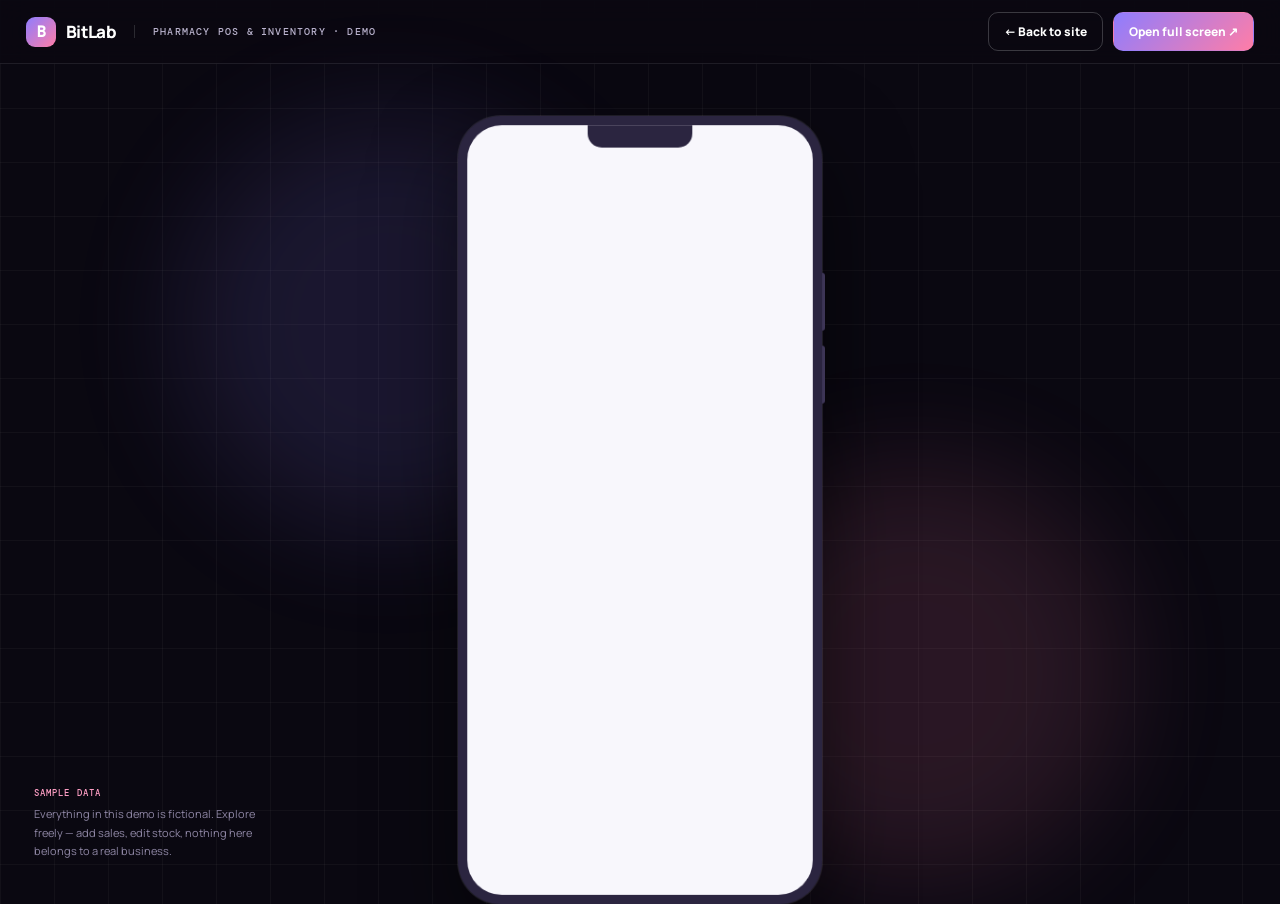
==== demo.html @ 770d40d0 "resolved some security issue and added a product" ====
<!DOCTYPE html>
<html lang="en">
<head>
  <meta charset="UTF-8">
  <meta name="viewport" content="width=device-width, initial-scale=1.0">
  <meta name="robots" content="index, follow">
  <meta name="description" content="Explore the BitLab Pharmacy POS & Inventory demo — a mobile-first app you can try right in your browser.">
  <title>Pharmacy POS Demo — BitLab</title>

  <script>
    /*
      The public Pharmacy demo shop (Shop 2 — no password, fictional data).
      When the branded subdomain is live, change this ONE value to
      "https://demo.bitlab.com" and keep it in sync with publicDemoProducts
      in script.js.

      Never point this at a real client shop. See website_shop_access_context.md.
    */
    window.BITLAB_DEMO_URL = "https://pharmacy-pos-pwa-production-2f29.up.railway.app";

    /*
      Runs before any CSS, fonts, or markup are fetched. This matters most for
      QR scans: a phone that lands here should bounce to the app immediately
      rather than downloading a desktop shell it will never render.
    */
    window.BITLAB_WANTS_SHELL = window.matchMedia(
      "(min-width: 1000px) and (pointer: fine) and (min-height: 561px)"
    ).matches;

    if (!window.BITLAB_WANTS_SHELL) {
      window.location.replace(window.BITLAB_DEMO_URL);
    }
  </script>

  <link rel="preconnect" href="https://pharmacy-pos-pwa-production-2f29.up.railway.app" crossorigin>
  <link rel="preconnect" href="https://fonts.googleapis.com">
  <style>
    @import url('https://fonts.googleapis.com/css2?family=DM+Mono:wght@400;500&family=Manrope:wght@400;500;600;700;800&display=swap');

    :root {
      --violet: #8e7dff;
      --pink: #ff7da7;
      --gradient: linear-gradient(135deg, #8e7dff 0%, #ff7da7 100%);
      --frame-w: 390px;
      --frame-h: 844px;
    }

    * { box-sizing: border-box; }
    html, body { height: 100%; }
    body {
      margin: 0;
      color: #fff;
      font-family: "Manrope", sans-serif;
      background:
        linear-gradient(rgba(255,255,255,.035) 1px, transparent 1px),
        linear-gradient(90deg, rgba(255,255,255,.035) 1px, transparent 1px),
        #0a0811;
      background-size: 54px 54px, 54px 54px, auto;
      display: flex;
      flex-direction: column;
      overflow: hidden;
    }
    a { color: inherit; text-decoration: none; }

    .demo-bar {
      flex: none;
      display: flex;
      align-items: center;
      gap: 18px;
      padding: 0 26px;
      min-height: 64px;
      border-bottom: 1px solid rgba(255,255,255,.09);
      background: rgba(10,8,17,.9);
      backdrop-filter: blur(14px);
    }
    .brand { display: inline-flex; align-items: center; gap: 10px; font-size: 17px; font-weight: 800; letter-spacing: -.04em; }
    .logo-slot {
      display: grid; place-items: center;
      width: 30px; height: 30px; border-radius: 9px;
      background: var(--gradient); color: #fff;
      font-family: "DM Mono", monospace; font-size: 15px;
    }
    .bar-label {
      padding-left: 18px;
      border-left: 1px solid rgba(255,255,255,.14);
      color: #b9b2cc;
      font: 500 10px "DM Mono", monospace;
      letter-spacing: .12em;
      text-transform: uppercase;
    }
    .bar-actions { margin-left: auto; display: flex; align-items: center; gap: 10px; }
    .bar-link {
      display: inline-flex; align-items: center; gap: 9px;
      padding: 10px 15px; border-radius: 10px;
      font-size: 12px; font-weight: 800;
      border: 1px solid rgba(255,255,255,.2);
      transition: background .2s ease, transform .2s ease;
    }
    .bar-link:hover { background: rgba(255,255,255,.08); transform: translateY(-1px); }
    .bar-link.solid { border-color: transparent; background: var(--gradient); }
    .bar-link.solid:hover { background: var(--gradient); filter: brightness(1.06); }

    .stage {
      flex: 1;
      min-height: 0;
      display: grid;
      place-items: center;
      padding: 24px 20px;
      position: relative;
    }
    .glow {
      position: absolute; width: 420px; height: 420px; border-radius: 50%;
      filter: blur(60px); opacity: .13; pointer-events: none;
    }
    .glow-a { background: #8e7dff; left: 14%; top: 6%; }
    .glow-b { background: #ff7da7; right: 12%; bottom: 2%; }

    .device-wrap {
      position: relative;
      transform-origin: center center;
      will-change: transform;
    }
    .device {
      position: relative;
      width: var(--frame-w);
      height: var(--frame-h);
      padding: 10px;
      border-radius: 46px;
      background: #2b2540;
      box-shadow:
        0 0 0 1px rgba(255,255,255,.09),
        0 40px 90px rgba(0,0,0,.55);
    }
    .device::before,
    .device::after {
      content: "";
      position: absolute;
      right: -3px;
      width: 3px;
      border-radius: 0 3px 3px 0;
      background: #3d3556;
    }
    .device::before { top: 168px; height: 62px; }
    .device::after { top: 246px; height: 62px; }

    .screen {
      position: relative;
      width: 100%;
      height: 100%;
      border-radius: 37px;
      overflow: hidden;
      background: #f8f7fc;
    }
    .screen iframe {
      display: block;
      width: 100%;
      height: 100%;
      border: 0;
    }
    .notch {
      position: absolute;
      top: 0; left: 50%; transform: translateX(-50%);
      width: 112px; height: 24px;
      border-radius: 0 0 15px 15px;
      background: #2b2540;
      z-index: 2;
      pointer-events: none;
    }

    /* Shown only if the app refuses to be embedded (X-Frame-Options / CSP). */
    .frame-fallback {
      position: absolute;
      inset: 0;
      display: none;
      place-content: center;
      gap: 16px;
      padding: 40px 32px;
      text-align: center;
      color: #2d264d;
      background: #f8f7fc;
      z-index: 3;
    }
    .frame-fallback.show { display: grid; }
    .frame-fallback strong { font-size: 18px; letter-spacing: -.035em; }
    .frame-fallback p { margin: 0; font-size: 12px; line-height: 1.7; color: #6b628a; }
    .frame-fallback a {
      justify-self: center;
      padding: 12px 18px; border-radius: 10px;
      background: var(--gradient); color: #fff;
      font-size: 12px; font-weight: 800;
    }

    .side-note {
      position: absolute;
      left: 34px; bottom: 28px;
      max-width: 250px;
      color: #8f87a5;
      font-size: 11px;
      line-height: 1.7;
    }
    .side-note b {
      display: block;
      margin-bottom: 6px;
      color: #ff9fc5;
      font: 500 9px "DM Mono", monospace;
      letter-spacing: .12em;
    }

    /* Tablets, touch laptops, and anything too short for a phone frame:
       the shell stops being useful, so send people to the app itself. */
    @media (max-width: 999px), (pointer: coarse), (max-height: 560px) {
      .stage, .side-note { display: none; }
      .redirect-note { display: grid; }
    }
    .redirect-note {
      display: none;
      flex: 1;
      place-content: center;
      gap: 14px;
      padding: 40px 28px;
      text-align: center;
    }
    .redirect-note p { margin: 0; color: #b9b2cc; font-size: 13px; line-height: 1.7; }
    .redirect-note a {
      justify-self: center;
      padding: 13px 18px; border-radius: 10px;
      background: var(--gradient); font-size: 13px; font-weight: 800;
    }

    @media (prefers-reduced-motion: reduce) {
      * { transition-duration: .01ms !important; }
    }
  </style>
</head>
<body>
  <header class="demo-bar">
    <a class="brand" href="/" aria-label="BitLab home">
      <span class="logo-slot">B</span>
      <span>BitLab</span>
    </a>
    <span class="bar-label">Pharmacy POS &amp; Inventory · Demo</span>

    <div class="bar-actions">
      <a class="bar-link" href="/">← Back to site</a>
      <a class="bar-link solid" id="fullScreenLink" href="#" target="_blank" rel="noopener">Open full screen ↗</a>
    </div>
  </header>

  <main class="stage">
    <div class="glow glow-a" aria-hidden="true"></div>
    <div class="glow glow-b" aria-hidden="true"></div>

    <div class="device-wrap" id="deviceWrap">
      <div class="device">
        <div class="screen">
          <div class="notch" aria-hidden="true"></div>
          <iframe
            id="demoFrame"
            title="Pharmacy POS and Inventory demo application"
            allow="clipboard-write; fullscreen"
            referrerpolicy="no-referrer-when-downgrade"></iframe>

          <div class="frame-fallback" id="frameFallback">
            <strong>The demo needs its own tab</strong>
            <p>This app can't be displayed inside a frame, but it works normally on its own.</p>
            <a id="fallbackLink" href="#" target="_blank" rel="noopener">Open the demo ↗</a>
          </div>
        </div>
      </div>
    </div>

    <p class="side-note">
      <b>SAMPLE DATA</b>
      Everything in this demo is fictional. Explore freely — add sales, edit stock,
      nothing here belongs to a real business.
    </p>
  </main>

  <div class="redirect-note">
    <p>Opening the demo…</p>
    <a id="redirectLink" href="#">Tap here if it doesn't open</a>
  </div>

  <script>
    /* URL and shell decision are set by the head script, which runs first so
       phones can redirect before any CSS or fonts are fetched. */
    const demoAppUrl = window.BITLAB_DEMO_URL;

    document.getElementById("fullScreenLink").href = demoAppUrl;
    document.getElementById("fallbackLink").href = demoAppUrl;
    document.getElementById("redirectLink").href = demoAppUrl;

    let frameLoaded = false;

    function loadShell() {
      const frame = document.getElementById("demoFrame");
      if (!frame.src) frame.src = demoAppUrl;

      frame.addEventListener("load", () => { frameLoaded = true; });

      /* If the app sends X-Frame-Options / CSP frame-ancestors, the frame stays
         blank instead of erroring. Offer the escape hatch rather than a dead box. */
      setTimeout(() => {
        if (!frameLoaded) document.getElementById("frameFallback").classList.add("show");
      }, 6000);
    }

    /* Scale the 390x844 frame down to fit shorter laptop screens. The iframe's
       internal viewport stays 390x844, so the app's own breakpoints, 100vh, and
       fixed positioning all behave exactly as they do on a phone. */
    function fitDevice() {
      const wrap = document.getElementById("deviceWrap");
      const stage = document.querySelector(".stage");
      if (!wrap || !stage) return;

      const available = stage.clientHeight - 48;
      const scale = Math.min(1, available / 844);
      wrap.style.transform = `scale(${scale.toFixed(3)})`;
    }

    if (window.BITLAB_WANTS_SHELL) {
      loadShell();
      fitDevice();
      window.addEventListener("resize", fitDevice);
    }
  </script>
</body>
</html>
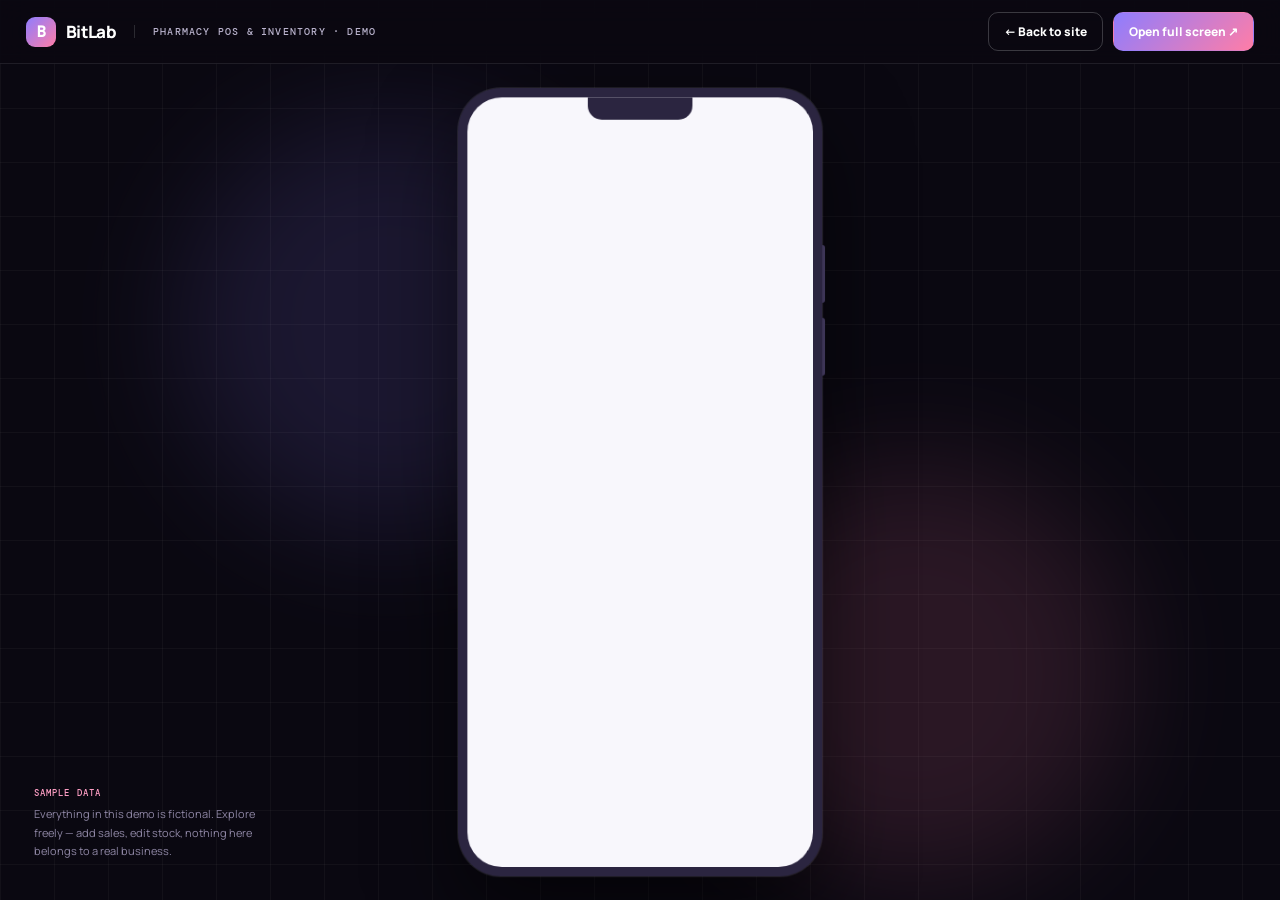
==== commit 063171cf: "the demo shop started working" ====
--- a/demo.html
+++ b/demo.html
@@ -5,34 +5,65 @@
   <meta name="viewport" content="width=device-width, initial-scale=1.0">
   <meta name="robots" content="index, follow">
   <meta name="description" content="Explore the BitLab Pharmacy POS & Inventory demo — a mobile-first app you can try right in your browser.">
-  <title>Pharmacy POS Demo — BitLab</title>
+  <title>Demo — BitLab</title>
 
   <script>
     /*
-      The public Pharmacy demo shop (Shop 2 — no password, fictional data).
-      When the branded subdomain is live, change this ONE value to
-      "https://demo.bitlab.com" and keep it in sync with publicDemoProducts
-      in script.js.
-
-      Never point this at a real client shop. See website_shop_access_context.md.
+      PUBLIC DEMO SHOPS — mirrors publicDemoProducts in script.js.
+
+      Only public, no-password, fictional-data shops belong here. A real client
+      shop must never be added. See website_shop_access_context.md.
+
+      A product's url can be a branded subdomain (preferred, when a custom domain
+      slot is free) or its Railway-generated URL. Either way this page is the
+      stable, re-pointable address to put on printed material.
     */
-    window.BITLAB_DEMO_URL = "https://pharmacy-pos-pwa-production-2f29.up.railway.app";
-
-    /*
-      Runs before any CSS, fonts, or markup are fetched. This matters most for
-      QR scans: a phone that lands here should bounce to the app immediately
-      rather than downloading a desktop shell it will never render.
-    */
-    window.BITLAB_WANTS_SHELL = window.matchMedia(
-      "(min-width: 1000px) and (pointer: fine) and (min-height: 561px)"
-    ).matches;
-
-    if (!window.BITLAB_WANTS_SHELL) {
-      window.location.replace(window.BITLAB_DEMO_URL);
-    }
+    window.BITLAB_DEMOS = {
+      pharmacy: {
+        name: "Pharmacy POS & Inventory",
+        url: "https://pharmacy.bitlabhq.com"
+      }
+
+      // salon: {
+      //   name: "Salon Booking & POS",
+      //   url: "https://salon-pos-pwa-production-xxxx.up.railway.app"
+      // },
+    };
+
+    window.BITLAB_DEFAULT_DEMO = "pharmacy";
+
+    (function () {
+      var key = new URLSearchParams(window.location.search).get("p")
+        || window.BITLAB_DEFAULT_DEMO;
+
+      /* Unknown or missing ?p= falls back to the default rather than erroring —
+         a mistyped link should still land somewhere useful. */
+      var demo = window.BITLAB_DEMOS[key] || window.BITLAB_DEMOS[window.BITLAB_DEFAULT_DEMO];
+      window.BITLAB_DEMO = demo;
+
+      document.title = demo.name + " Demo — BitLab";
+
+      var hint = document.createElement("link");
+      hint.rel = "preconnect";
+      hint.href = demo.url;
+      hint.crossOrigin = "";
+      document.head.appendChild(hint);
+
+      /*
+        Runs before any CSS, fonts, or markup are fetched. This matters most for
+        QR scans: a phone that lands here should bounce to the app immediately
+        rather than downloading a desktop shell it will never render.
+      */
+      window.BITLAB_WANTS_SHELL = window.matchMedia(
+        "(min-width: 1000px) and (pointer: fine) and (min-height: 561px)"
+      ).matches;
+
+      if (!window.BITLAB_WANTS_SHELL) {
+        window.location.replace(demo.url);
+      }
+    })();
   </script>
 
-  <link rel="preconnect" href="https://pharmacy-pos-pwa-production-2f29.up.railway.app" crossorigin>
   <link rel="preconnect" href="https://fonts.googleapis.com">
   <style>
     @import url('https://fonts.googleapis.com/css2?family=DM+Mono:wght@400;500&family=Manrope:wght@400;500;600;700;800&display=swap');
@@ -117,7 +148,7 @@
 
     .device-wrap {
       position: relative;
-      transform-origin: center center;
+      transform-origin: top left;
       will-change: transform;
     }
     .device {
@@ -238,7 +269,7 @@
       <span class="logo-slot">B</span>
       <span>BitLab</span>
     </a>
-    <span class="bar-label">Pharmacy POS &amp; Inventory · Demo</span>
+    <span class="bar-label" id="barLabel">Demo</span>
 
     <div class="bar-actions">
       <a class="bar-link" href="/">← Back to site</a>
@@ -282,9 +313,14 @@
   </div>
 
   <script>
-    /* URL and shell decision are set by the head script, which runs first so
-       phones can redirect before any CSS or fonts are fetched. */
-    const demoAppUrl = window.BITLAB_DEMO_URL;
+    /* Product and shell decision are resolved by the head script, which runs
+       first so phones can redirect before any CSS or fonts are fetched. */
+    const demo = window.BITLAB_DEMO;
+    const demoAppUrl = demo.url;
+
+    document.getElementById("barLabel").textContent = demo.name + " · Demo";
+    document.getElementById("demoFrame")
+      .setAttribute("title", demo.name + " demo application");
 
     document.getElementById("fullScreenLink").href = demoAppUrl;
     document.getElementById("fallbackLink").href = demoAppUrl;
@@ -307,15 +343,33 @@
 
     /* Scale the 390x844 frame down to fit shorter laptop screens. The iframe's
        internal viewport stays 390x844, so the app's own breakpoints, 100vh, and
-       fixed positioning all behave exactly as they do on a phone. */
+       fixed positioning all behave exactly as they do on a phone.
+
+       transform: scale() is visual only — the element still occupies 390x844 in
+       layout — so the stage is allowed to scroll once the frame is scaled as far
+       down as it usefully goes. */
+    const MIN_SCALE = 0.55;
+
     function fitDevice() {
       const wrap = document.getElementById("deviceWrap");
       const stage = document.querySelector(".stage");
       if (!wrap || !stage) return;
 
       const available = stage.clientHeight - 48;
-      const scale = Math.min(1, available / 844);
+
+      /* Guard against a zero/negative measurement (layout not settled, tiny
+         window), which would otherwise flip or vanish the frame entirely. */
+      const raw = available > 0 ? available / 844 : 1;
+      const scale = Math.min(1, Math.max(MIN_SCALE, raw));
+
       wrap.style.transform = `scale(${scale.toFixed(3)})`;
+
+      /* Keep the scaled frame's layout box in step with its visible size, so
+         centring and scrolling reflect what the user actually sees. */
+      wrap.style.height = `${Math.round(844 * scale)}px`;
+      wrap.style.width = `${Math.round(390 * scale)}px`;
+
+      stage.style.overflowY = raw < MIN_SCALE ? "auto" : "hidden";
     }
 
     if (window.BITLAB_WANTS_SHELL) {
